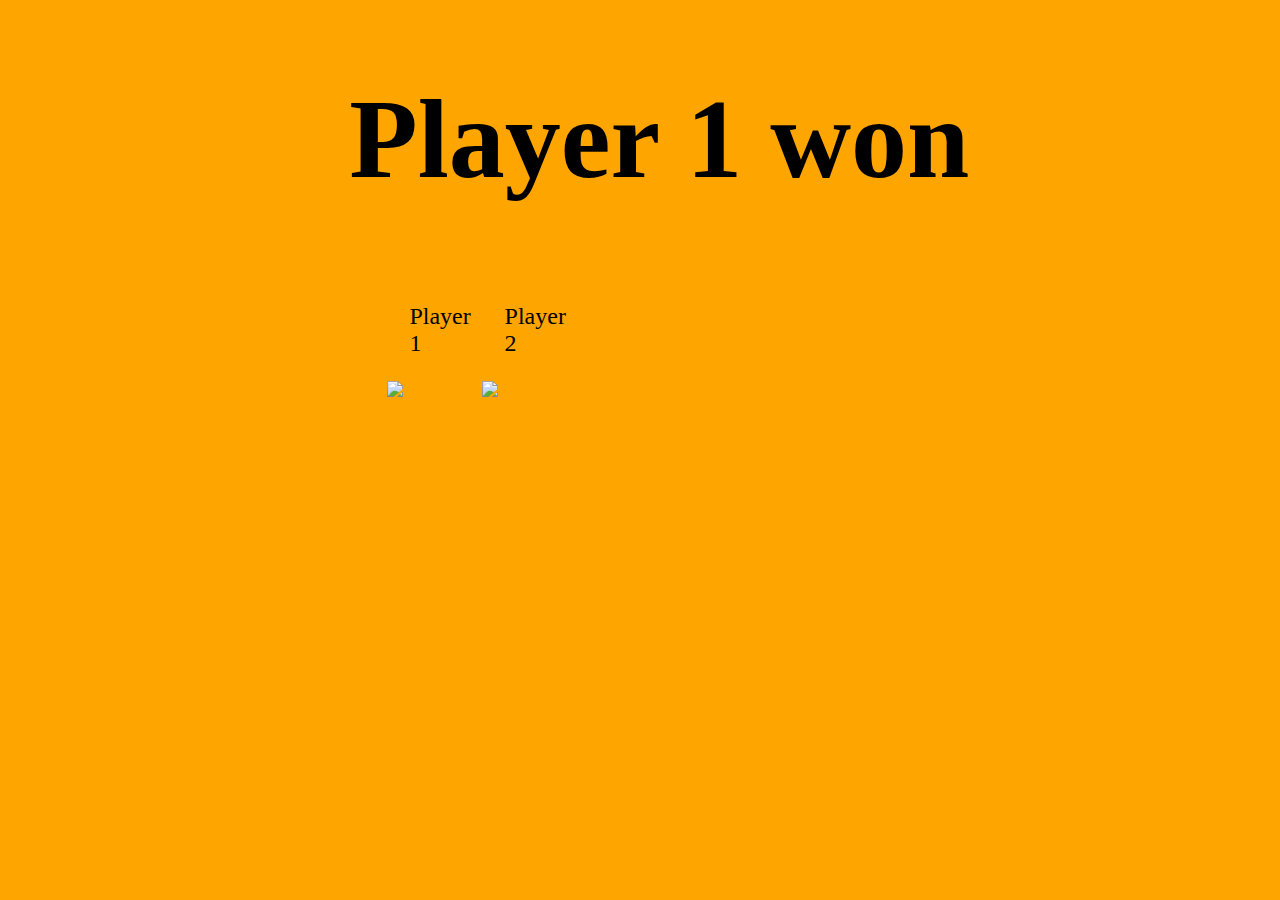
==== index.html @ ed02e168 "Add files via upload" ====
<!DOCTYPE html>
<html lang="en">
  <head>
    <meta charset="UTF-8">
    <meta http-equiv="X-UA-Compatible" content="IE=edge">
    <meta name="viewport" content="width=device-width, initial-scale=1.0">
    <title>Document</title>
    <link rel="stylesheet" , href="styles.css">
  </head>
  <body bgcolor="orange">


    <div class="container">
        <h1>Refresh Me</h1>
    </div>
    <div class="dice">
      <div class="first">
        <p class="text">Player 1</p>
        <img class="img1" src="dice6.png">
      </div>
      <div class="second">
        <p class="text">Player 2</p>
        <img class="img2" src="dice6.png">
      </div>
    </div>
    <script src="index.js"></script>
</body>
</html>
---- styles.css ----
.container{
    font-family:cursive;
    font-size: 350%;
    margin-top: 2%;
    margin-left: 27%;
    margin-right: 20%;

}
.dice{
    display:inline-flex;
    gap: 20%;
    margin-left: 30%;
    margin-right: 30% ;
}
.text{
    font-size:x-large;
    margin-left: 35%;
}
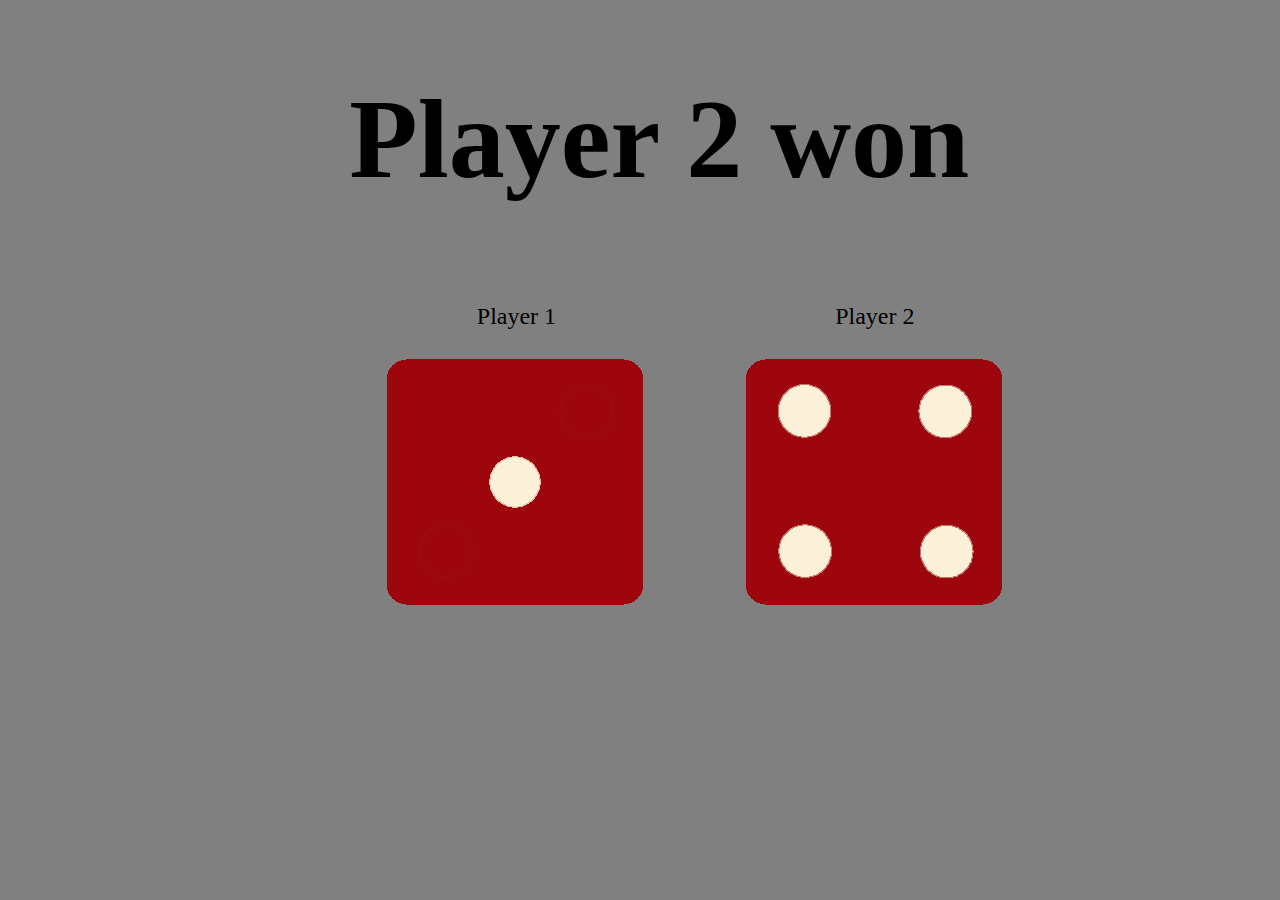
==== commit 4f7ae266: "Update index.html" ====
--- a/index.html
+++ b/index.html
@@ -7,7 +7,7 @@
     <title>Document</title>
     <link rel="stylesheet" , href="styles.css">
   </head>
-  <body bgcolor="orange">
+  <body bgcolor="grey">
 
 
     <div class="container">
@@ -25,4 +25,4 @@
     </div>
     <script src="index.js"></script>
 </body>
-</html>+</html>
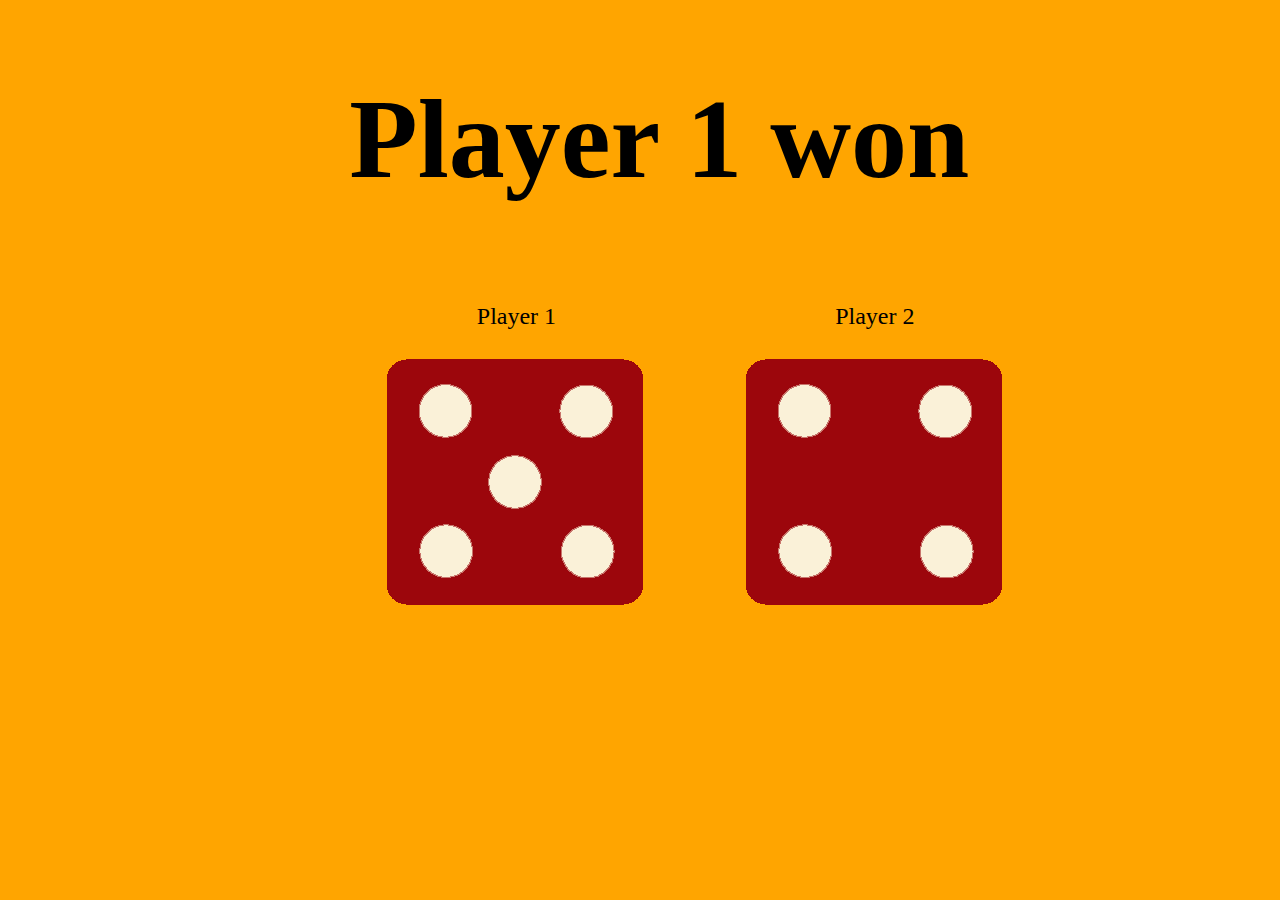
==== commit 2cc4f3aa: "changed background to orange" ====
--- a/index.html
+++ b/index.html
@@ -7,7 +7,7 @@
     <title>Document</title>
     <link rel="stylesheet" , href="styles.css">
   </head>
-  <body bgcolor="grey">
+  <body bgcolor="orange">
 
 
     <div class="container">
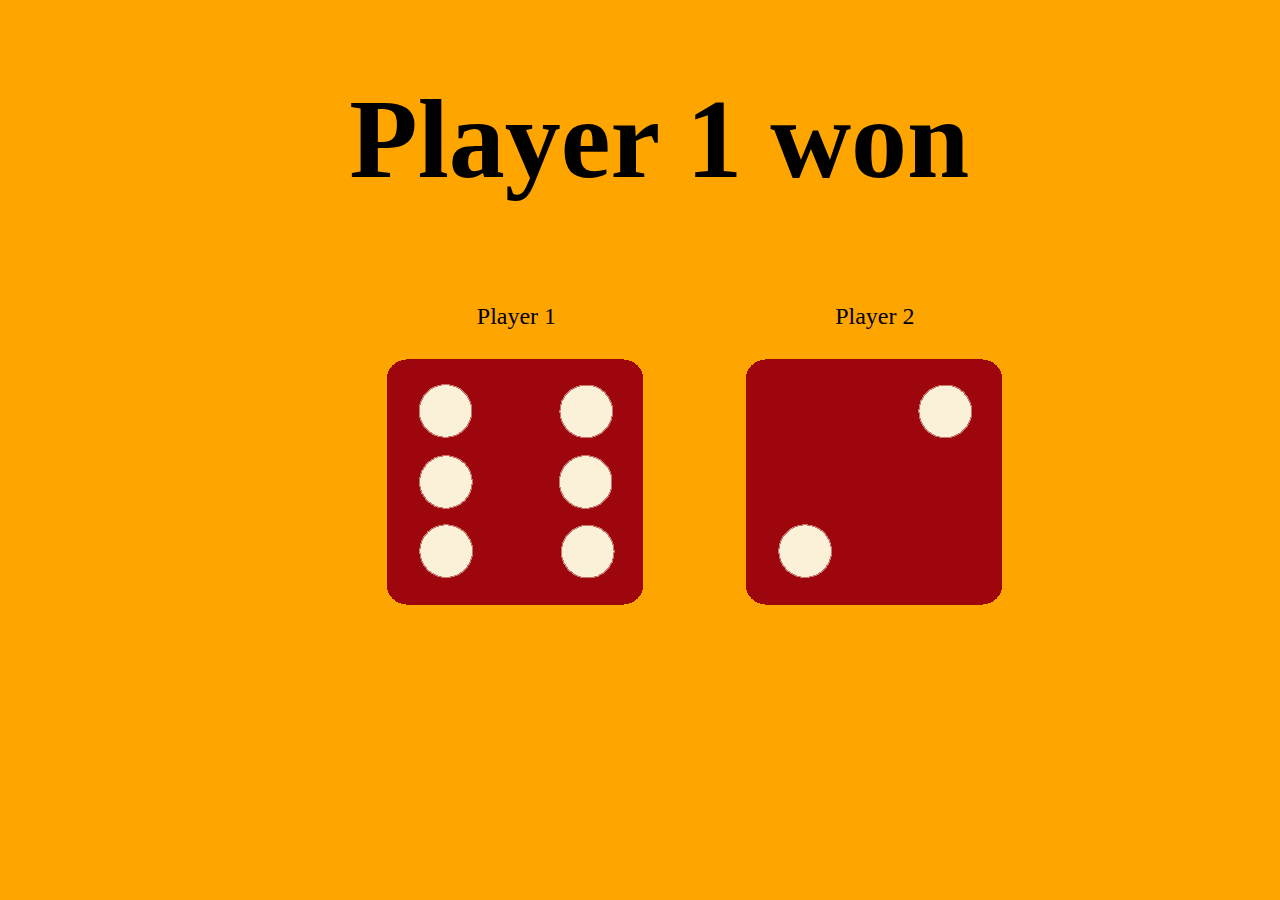
==== commit 0926c094: "update structure" ====
--- a/index.html
+++ b/index.html
@@ -1,28 +1,28 @@
-<!DOCTYPE html>
-<html lang="en">
-  <head>
-    <meta charset="UTF-8">
-    <meta http-equiv="X-UA-Compatible" content="IE=edge">
-    <meta name="viewport" content="width=device-width, initial-scale=1.0">
-    <title>Document</title>
-    <link rel="stylesheet" , href="styles.css">
-  </head>
-  <body bgcolor="orange">
-
-
-    <div class="container">
-        <h1>Refresh Me</h1>
-    </div>
-    <div class="dice">
-      <div class="first">
-        <p class="text">Player 1</p>
-        <img class="img1" src="dice6.png">
-      </div>
-      <div class="second">
-        <p class="text">Player 2</p>
-        <img class="img2" src="dice6.png">
-      </div>
-    </div>
-    <script src="index.js"></script>
-</body>
-</html>
+<!DOCTYPE html>
+<html lang="en">
+  <head>
+    <meta charset="UTF-8">
+    <meta http-equiv="X-UA-Compatible" content="IE=edge">
+    <meta name="viewport" content="width=device-width, initial-scale=1.0">
+    <title>Document</title>
+    <link rel="stylesheet" , href="styles.css">
+  </head>
+  <body bgcolor="orange">
+
+
+    <div class="container">
+        <h1>Refresh Me</h1>
+    </div>
+    <div class="dice">
+      <div class="first">
+        <p class="text">Player 1</p>
+        <img class="img1" src="images\dice1.png">
+      </div>
+      <div class="second">
+        <p class="text">Player 2</p>
+        <img class="img2" src="images\dice6.png">
+      </div>
+    </div>
+    <script src="index.js"></script>
+</body>
+</html>
--- a/styles.css
+++ b/styles.css
@@ -1,18 +1,18 @@
-.container{
-    font-family:cursive;
-    font-size: 350%;
-    margin-top: 2%;
-    margin-left: 27%;
-    margin-right: 20%;
-
-}
-.dice{
-    display:inline-flex;
-    gap: 20%;
-    margin-left: 30%;
-    margin-right: 30% ;
-}
-.text{
-    font-size:x-large;
-    margin-left: 35%;
+.container{
+    font-family:cursive;
+    font-size: 350%;
+    margin-top: 2%;
+    margin-left: 27%;
+    margin-right: 20%;
+
+}
+.dice{
+    display:inline-flex;
+    gap: 20%;
+    margin-left: 30%;
+    margin-right: 30% ;
+}
+.text{
+    font-size:x-large;
+    margin-left: 35%;
 }